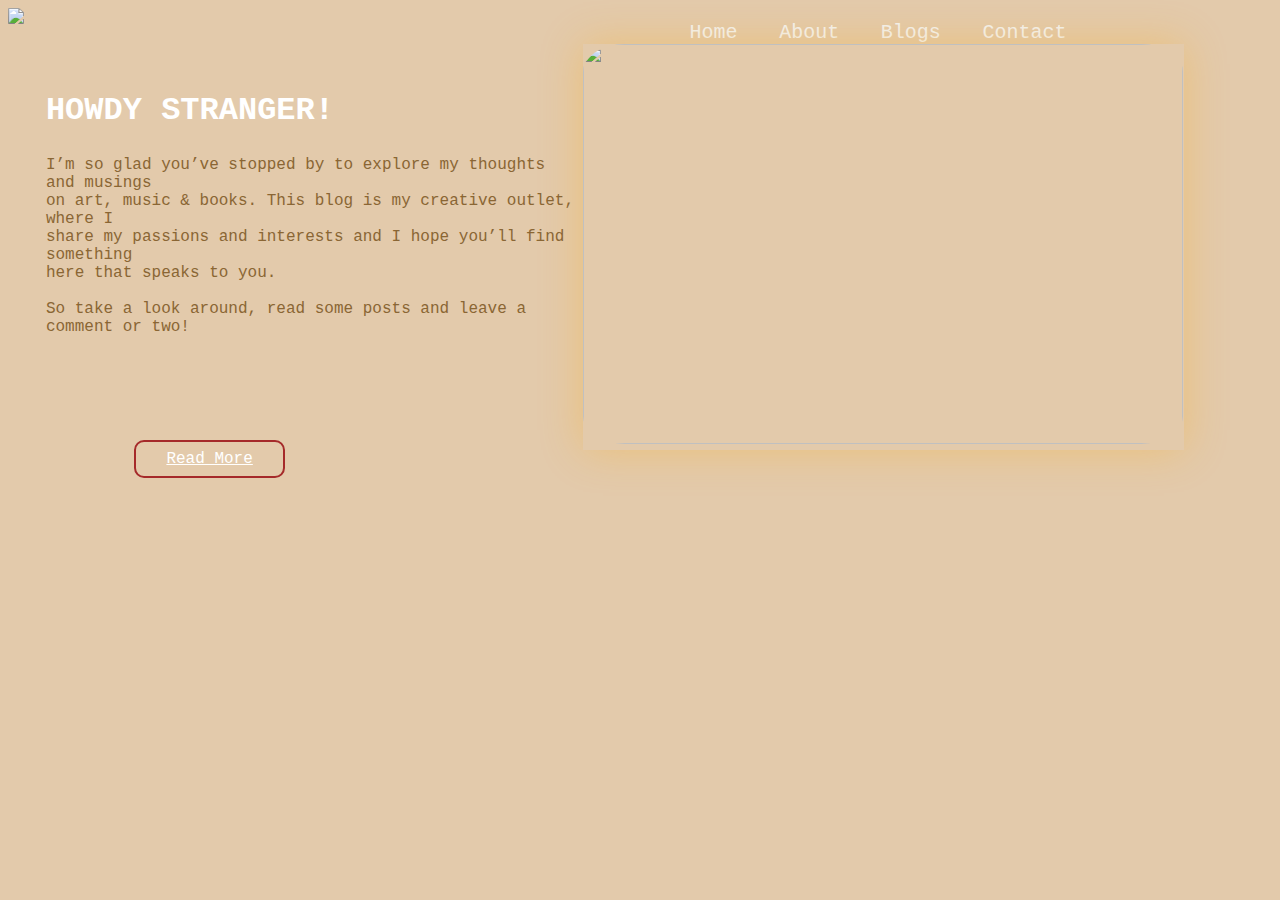
==== index.html @ 88e560fb "created homepage" ====
<!DOCTYPE html>
<html lang="en">
<head>
    <meta charset="UTF-8">
    <meta http-equiv="X-UA-Compatible" content="IE=edge">
    <meta name="viewport" content="width=device-width, initial-scale=1.0">
    <title>Random Muses</title>
</head>
<link rel="stylesheet" href="style.css">
<body>
    <div class="nav">
        <a href="#home">Home</a>
        <a href="#about">About</a>
        <a href="#blogs">Blogs</a>
        <a href="#contact">Contact</a>
      </div>
      <div class="logo">
        <img src="/Random-Muses/Assets/Images/logo.png" width="125px">
    </div>
    <div class="home">
        <img src="/Random-Muses/Assets/Images/Home.png" width="600px" height="400px">
    </div>
    <div class="welcome">
        <h2>HOWDY STRANGER!</h2>
        <h3>I’m so glad you’ve stopped by to explore my  thoughts and musings<br> on art, music & books.
             This blog is my creative outlet, where I <br>share my passions and interests and 
             I hope you’ll find something<br> here that speaks to you.<br><br>
             So take a look around, read some posts and leave a comment or two!</h3>
    </div>
   <div class="btn">
    <a href="#blogs">Read More</a>
   
</div>
</body>
</html>
---- style.css ----
body {
    background-color: #E3CAAB;
    font-family:'Courier New', Courier, monospace
}
.nav {
    overflow: hidden;
    background-color:#E3CAAB;
    float: right;
    margin-right: 15%;
    margin-top: 1%;
    font-weight: 500;
  }
  
 .nav a {
    color: #f2f2f2;
    text-align: center;
    padding: 14px 16px;
    text-decoration: none;
    font-size: 20px;
  }
  
  .nav a:hover {
    background-color:#E3CAAB;
    color: #A52A2A;
  }
  .home{
    float: right;
    margin-right: 7%;
    box-shadow: 0 0 40px 0px rgba(255, 170, 0, 0.3);
    padding: 0.5px 0.5px;
    cursor: pointer;
    transition: transform 0.5s;
  }

  img{
    border-radius: 7%;
  }
  h2{
    color: white;
    font-size: 200%;
    margin-left: 3%;
    margin-top: 5%;
  }

  h3{
    text-align: start;
    margin-left: 3%;
    font-weight: 100;
    font-size: 100%;
    color: rgb(138, 102, 52);

  }
  .btn {
    display: inline-block;
    background:  #E3CAAB;
    border-radius: 8px;
    box-sizing: border-box;
    border: 2px solid #A52A2A; 
    font-size: 16px;
    color: ffffff;
    padding: 8px 30px;
    margin: 30px 0;
    border-radius: 10px;
    margin-left: 10%;
    margin-top: 7%;
  }
  .btn:hover {
    background: #A52A2A;
  }
  a{
    color: white;
  }
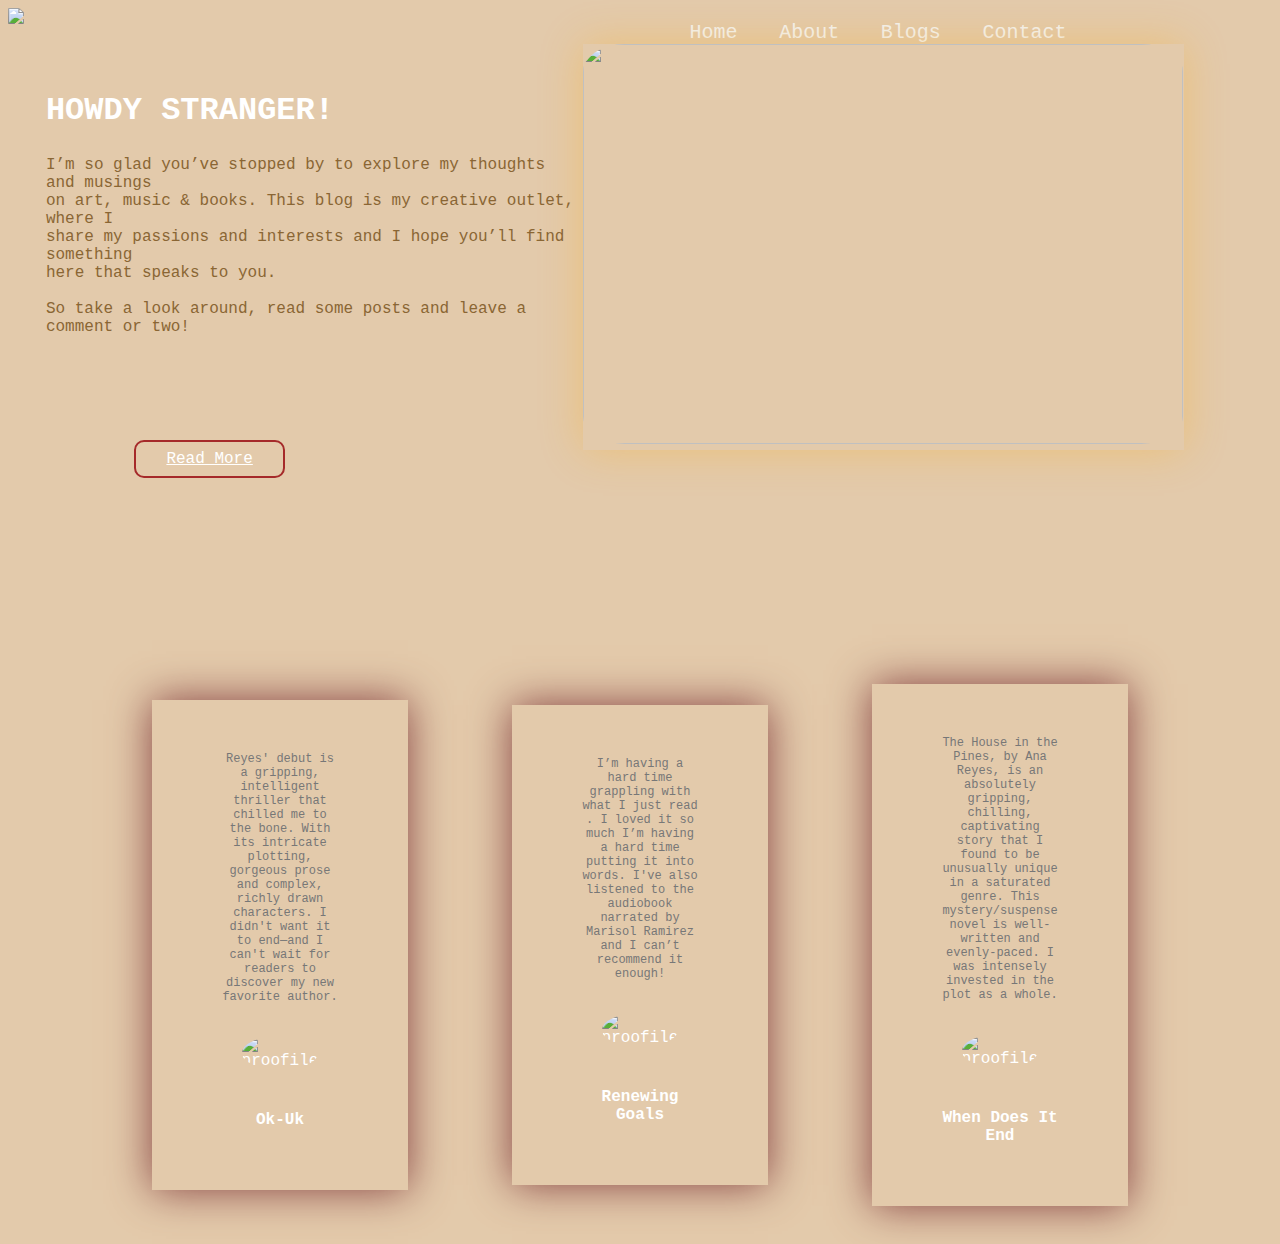
==== commit 641d3259: "added blog section" ====
--- a/index.html
+++ b/index.html
@@ -31,5 +31,62 @@
     <a href="#blogs">Read More</a>
    
 </div>
+<section id="Articles">
+<div class="testimonial" id="blogs">
+    
+    <div class="small-container">
+        <div class="row">
+            <div class="col-3">
+                <i class="fa fa-quote-left"></i>
+                <p>Reyes' debut is a gripping, intelligent thriller that chilled me to the bone. With its intricate plotting, gorgeous prose and complex, richly drawn characters. I didn't want it to end—and I can't wait for readers to discover my new favorite author.</p>
+                <div class="rating">
+                    <i class="fa fa-star"></i>
+                    <i class="fa fa-star"></i>
+                    <i class="fa fa-star"></i>
+                    <i class="fa fa-star"></i>
+                    <i class="fa fa-star-half-o"></i>
+
+                </div>
+                <!-- <img src="https://i.pinimg.com/736x/a6/c2/e0/a6c2e03d5bf09cdb560e374b4b53b978.jpg" alt="image"/> -->
+                <img src="https://i.pinimg.com/736x/a6/c2/e0/a6c2e03d5bf09cdb560e374b4b53b978.jpg" alt="proofile"/>
+                <h4>Ok-Uk</h4>
+            </div>
+            <div class="col-3">
+                <i class="fa fa-quote-left"></i>
+                <p>I’m having a hard time grappling with what I just read . I loved it so much I’m having a hard time putting it into words. I've also listened to the audiobook narrated by Marisol Ramirez and I can’t recommend it enough!
+                </p>
+                <div class="rating">
+                    <i class="fa fa-star"></i>
+                    <i class="fa fa-star"></i>
+                    <i class="fa fa-star"></i>
+                    <i class="fa fa-star"></i>
+                    <i class="fa fa-star-half-o"></i>
+
+                </div>
+                <img src="https://i.pinimg.com/736x/a6/c2/e0/a6c2e03d5bf09cdb560e374b4b53b978.jpg" alt="proofile"/>
+
+                <h4>Renewing Goals</h4>
+            </div>
+            <div class="col-3">
+                <i class="fa fa-quote-left"></i>
+                <p>The House in the Pines, by Ana Reyes, is an absolutely gripping, chilling, captivating story that I found to be unusually unique in a saturated genre. This mystery/suspense novel is well-written and evenly-paced. I was intensely invested in the plot as a whole.</p>
+                <div class="rating">
+                    <i class="fa fa-star"></i>
+                    <i class="fa fa-star"></i>
+                    <i class="fa fa-star"></i>
+                    <i class="fa fa-star"></i>
+                    <i class="fa fa-star-half-o"></i>
+
+                </div>
+                <img src="https://i.pinimg.com/736x/a6/c2/e0/a6c2e03d5bf09cdb560e374b4b53b978.jpg" alt="proofile"/>
+
+                <h4>When Does It End</h4>
+            
+            </div>
+
+        </div>
+    </div>
+</section>
+</div> 
 </body>
 </html>--- a/style.css
+++ b/style.css
@@ -69,4 +69,72 @@
   }
   a{
     color: white;
-  }+  }
+
+  .testimonial {
+    padding-top: 100px;
+    color: white;
+  }
+  .testimonial .col-3 {
+    text-align: center;
+    padding: 40px 70px;
+    box-shadow: 0 0 40px 0px rgba(132, 63, 63, 0.971);
+    cursor: pointer;
+    transition: transform 0.5s;
+  }
+  .testimonial .col-3 img {
+    width: 90px;
+    margin: 20px;
+    border-radius: 100%;
+  }
+  .testimonial .col-3:hover {
+    transform: translateY(-10px);
+  }
+  .fa.fa-quote-left {
+    font-size: 34px;
+    color:  #ff523b;
+  }
+  .col-3 p {
+    font-size: 12px;
+    margin: 12px 0;
+    color: #777;
+  }
+  .testimonial .col-3 h3 {
+    font-weight: 600;
+    color: #555;
+    font-size: 16px;
+  }
+  /*-------Brands-------*/
+  .brands {
+    margin: 100px auto;
+  }
+  col-5 {
+    width: 150px;
+    cursor: pointer;
+    filter: grayscale(100%);
+  }
+  .col-5 img:hover {
+    filter: grayscale(0);
+  }
+  .col-3 {
+    flex-basis: 5%;
+    min-width: 28px 0;
+    margin-bottom: 30px;
+    align-items: center;
+    margin-top: 7%;
+    
+    
+  }
+  .small-container {
+    max-width: 1080px;
+    margin: auto;
+    padding-left: 25px;
+    padding-right: 25px;
+  }
+  .row {
+    display: flex;
+    align-items: center;
+    flex-wrap: wrap;
+    justify-content: space-around;
+  }
+ 
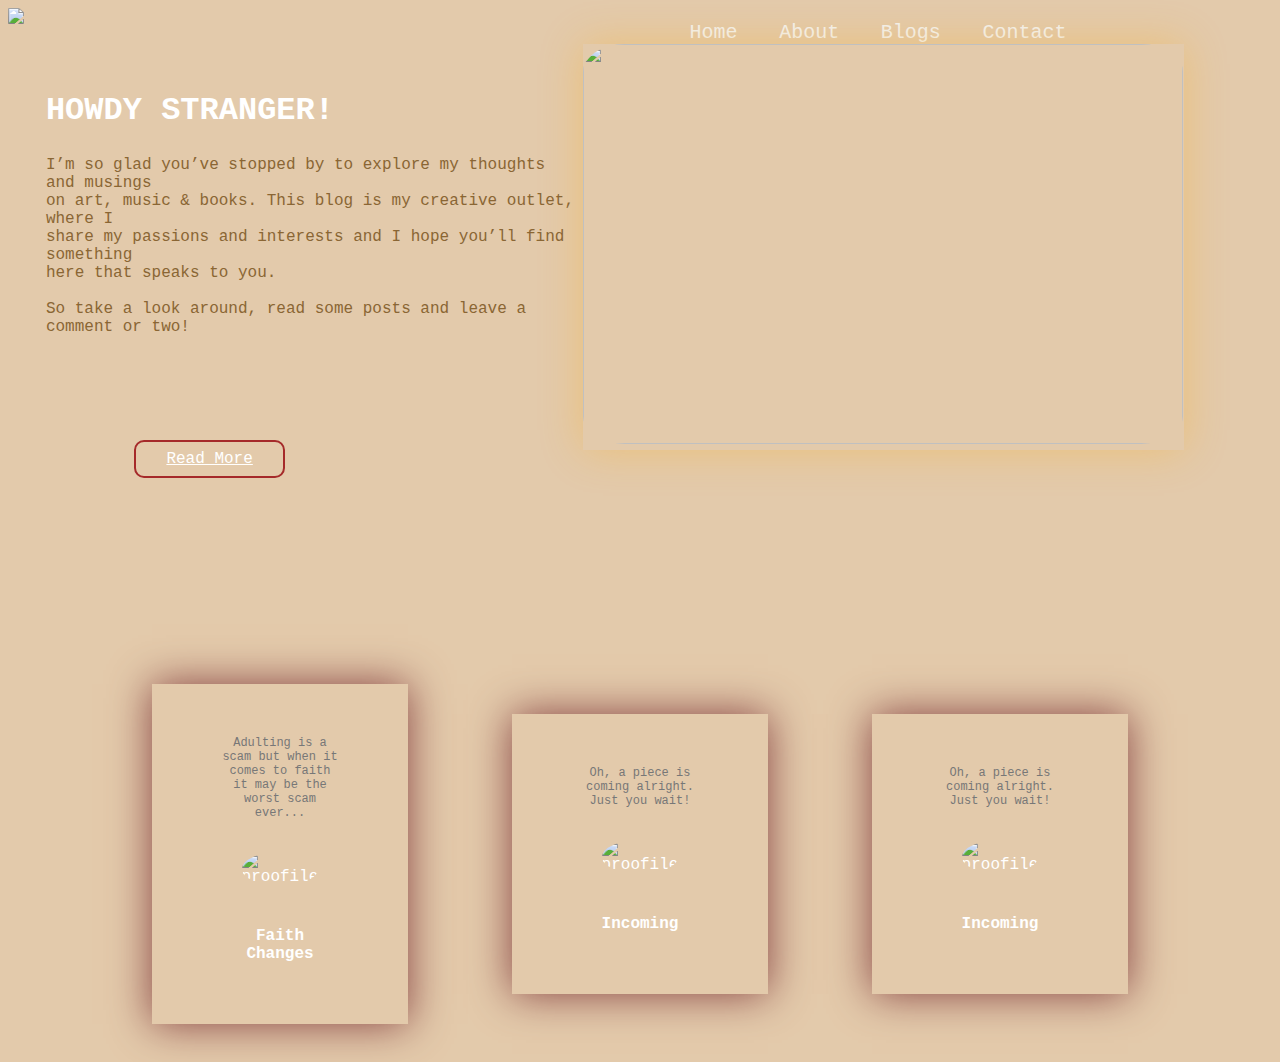
==== commit 922c122d: "Update index.html" ====
--- a/index.html
+++ b/index.html
@@ -38,7 +38,7 @@
         <div class="row">
             <div class="col-3">
                 <i class="fa fa-quote-left"></i>
-                <p>Reyes' debut is a gripping, intelligent thriller that chilled me to the bone. With its intricate plotting, gorgeous prose and complex, richly drawn characters. I didn't want it to end—and I can't wait for readers to discover my new favorite author.</p>
+                <p>Adulting is a scam but when it comes to faith it may be the worst scam ever...</p>
                 <div class="rating">
                     <i class="fa fa-star"></i>
                     <i class="fa fa-star"></i>
@@ -49,12 +49,11 @@
                 </div>
                 <!-- <img src="https://i.pinimg.com/736x/a6/c2/e0/a6c2e03d5bf09cdb560e374b4b53b978.jpg" alt="image"/> -->
                 <img src="https://i.pinimg.com/736x/a6/c2/e0/a6c2e03d5bf09cdb560e374b4b53b978.jpg" alt="proofile"/>
-                <h4>Ok-Uk</h4>
+                <h4>Faith Changes</h4>
             </div>
             <div class="col-3">
                 <i class="fa fa-quote-left"></i>
-                <p>I’m having a hard time grappling with what I just read . I loved it so much I’m having a hard time putting it into words. I've also listened to the audiobook narrated by Marisol Ramirez and I can’t recommend it enough!
-                </p>
+                <p>Oh, a piece is coming alright. Just you wait!</p>
                 <div class="rating">
                     <i class="fa fa-star"></i>
                     <i class="fa fa-star"></i>
@@ -65,11 +64,11 @@
                 </div>
                 <img src="https://i.pinimg.com/736x/a6/c2/e0/a6c2e03d5bf09cdb560e374b4b53b978.jpg" alt="proofile"/>
 
-                <h4>Renewing Goals</h4>
+                <h4>Incoming</h4>
             </div>
             <div class="col-3">
                 <i class="fa fa-quote-left"></i>
-                <p>The House in the Pines, by Ana Reyes, is an absolutely gripping, chilling, captivating story that I found to be unusually unique in a saturated genre. This mystery/suspense novel is well-written and evenly-paced. I was intensely invested in the plot as a whole.</p>
+                <p>Oh, a piece is coming alright. Just you wait!</p>
                 <div class="rating">
                     <i class="fa fa-star"></i>
                     <i class="fa fa-star"></i>
@@ -80,7 +79,7 @@
                 </div>
                 <img src="https://i.pinimg.com/736x/a6/c2/e0/a6c2e03d5bf09cdb560e374b4b53b978.jpg" alt="proofile"/>
 
-                <h4>When Does It End</h4>
+                <h4>Incoming</h4>
             
             </div>
 
@@ -89,4 +88,4 @@
 </section>
 </div> 
 </body>
-</html>+</html>
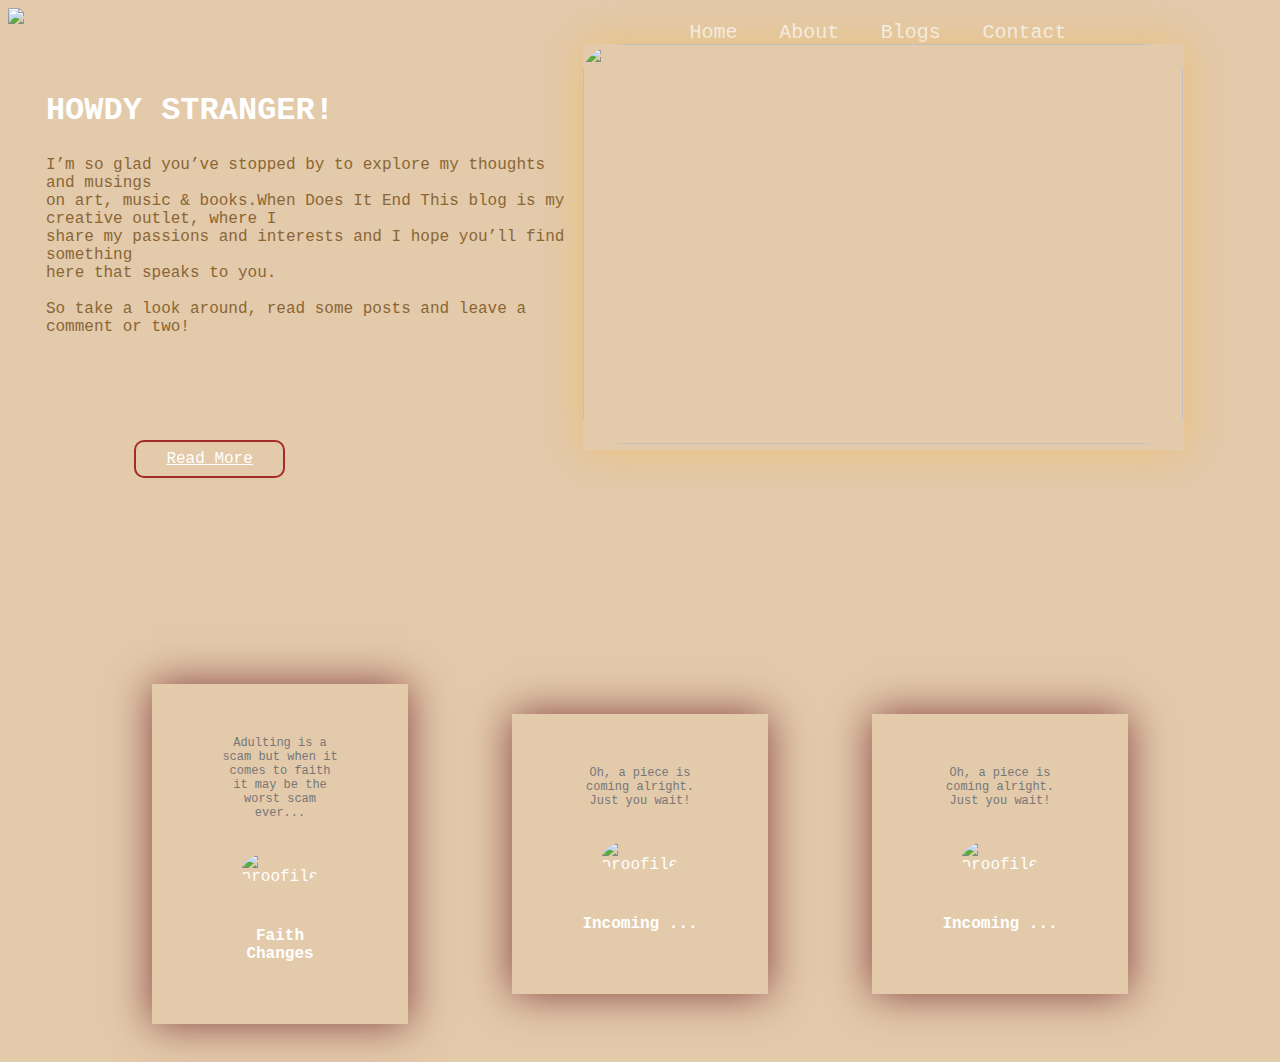
==== commit 3149ef78: "Update index.html" ====
--- a/index.html
+++ b/index.html
@@ -22,7 +22,7 @@
     </div>
     <div class="welcome">
         <h2>HOWDY STRANGER!</h2>
-        <h3>I’m so glad you’ve stopped by to explore my  thoughts and musings<br> on art, music & books.
+        <h3>I’m so glad you’ve stopped by to explore my  thoughts and musings<br> on art, music & books.When Does It End
              This blog is my creative outlet, where I <br>share my passions and interests and 
              I hope you’ll find something<br> here that speaks to you.<br><br>
              So take a look around, read some posts and leave a comment or two!</h3>
@@ -64,7 +64,7 @@
                 </div>
                 <img src="https://i.pinimg.com/736x/a6/c2/e0/a6c2e03d5bf09cdb560e374b4b53b978.jpg" alt="proofile"/>
 
-                <h4>Incoming</h4>
+                <h4>Incoming ...</h4>
             </div>
             <div class="col-3">
                 <i class="fa fa-quote-left"></i>
@@ -79,7 +79,7 @@
                 </div>
                 <img src="https://i.pinimg.com/736x/a6/c2/e0/a6c2e03d5bf09cdb560e374b4b53b978.jpg" alt="proofile"/>
 
-                <h4>Incoming</h4>
+                <h4>Incoming ...</h4>
             
             </div>
 
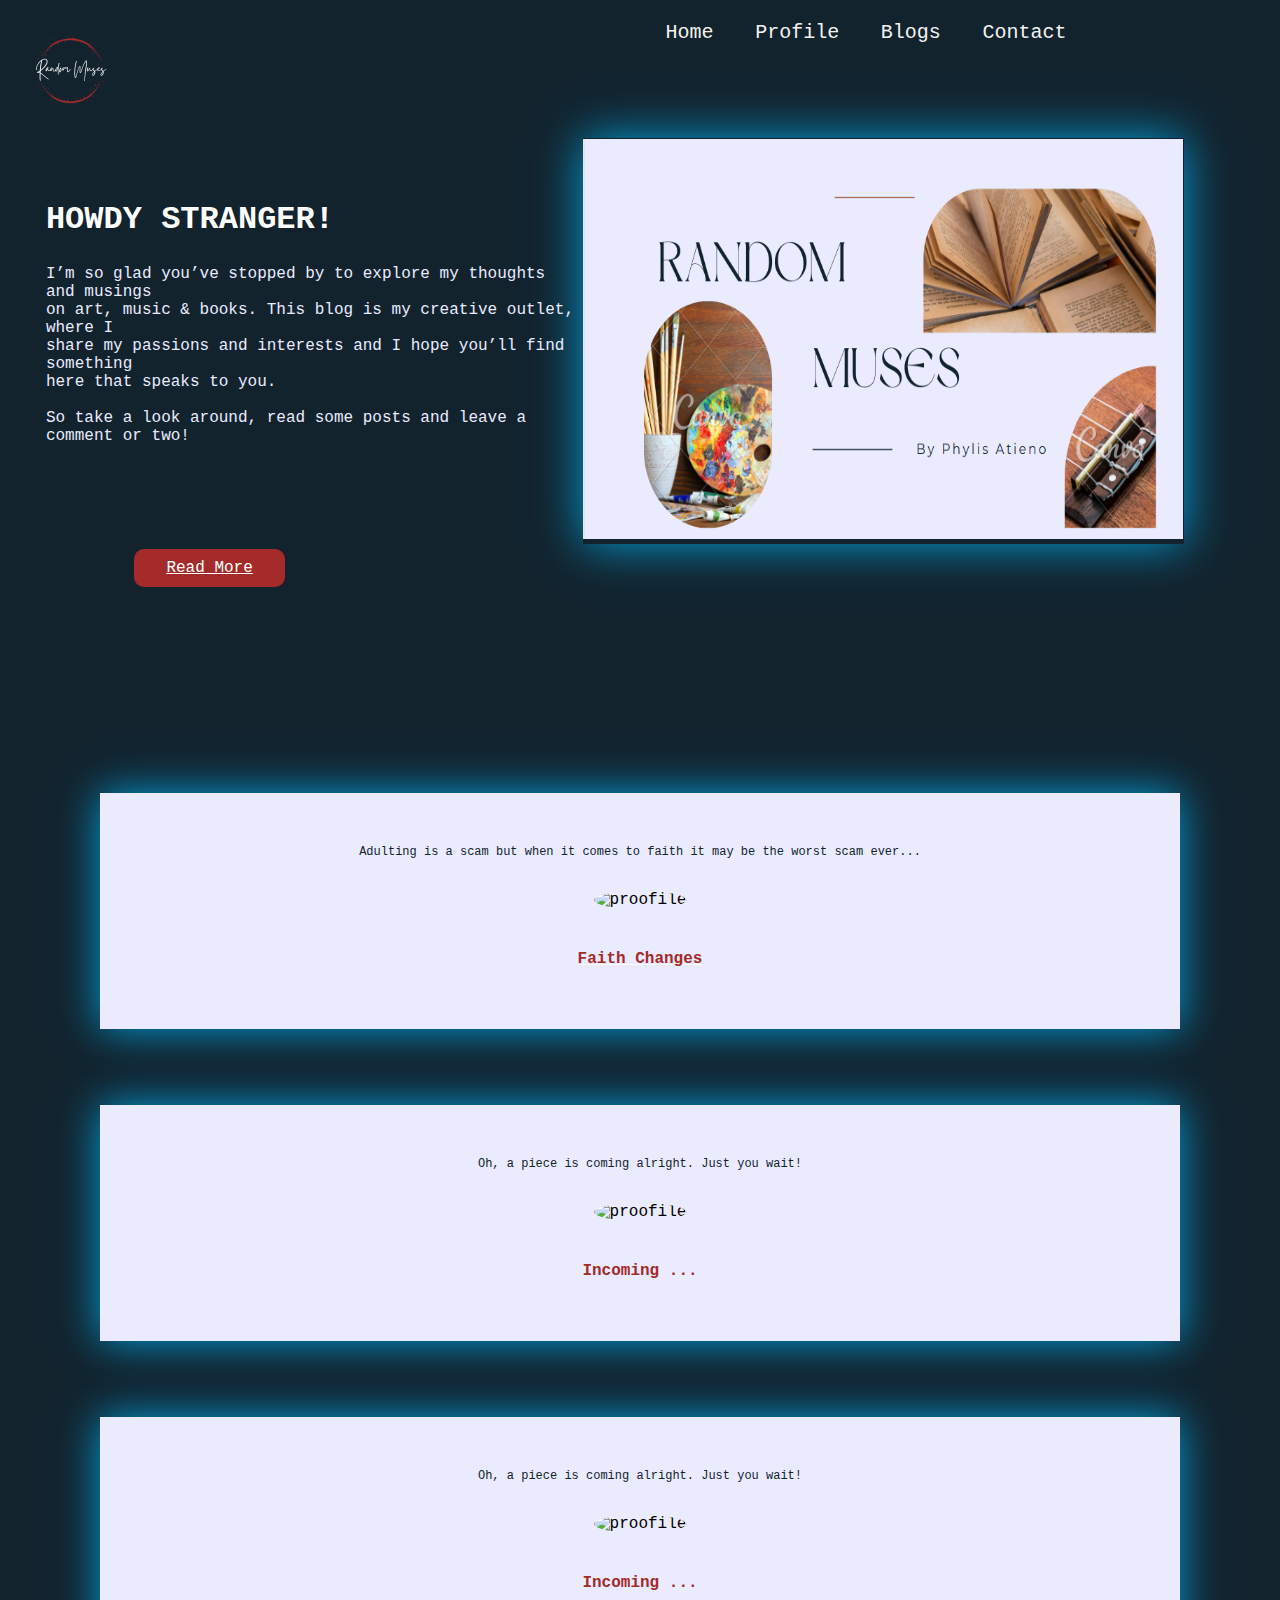
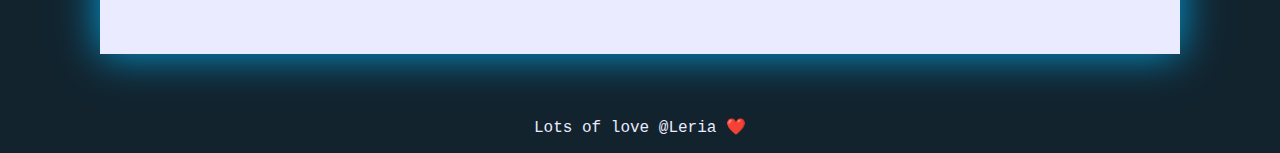
==== commit 2a741f9a: "Added Faith Changes blog" ====
--- a/index.html
+++ b/index.html
@@ -10,19 +10,19 @@
 <body>
     <div class="nav">
         <a href="#home">Home</a>
-        <a href="#about">About</a>
-        <a href="#blogs">Blogs</a>
+        <a href="#Profile">Profile</a>
+        <a href="blogs.html">Blogs</a>
         <a href="#contact">Contact</a>
       </div>
       <div class="logo">
-        <img src="/Random-Muses/Assets/Images/logo.png" width="125px">
+        <img src="Assets/Images/logo.png" width="125px">
     </div>
     <div class="home">
-        <img src="/Random-Muses/Assets/Images/Home.png" width="600px" height="400px">
+        <img src="Assets/Images/Home.png" width="600px" height="400px">
     </div>
     <div class="welcome">
         <h2>HOWDY STRANGER!</h2>
-        <h3>I’m so glad you’ve stopped by to explore my  thoughts and musings<br> on art, music & books.When Does It End
+        <h3>I’m so glad you’ve stopped by to explore my  thoughts and musings<br> on art, music & books.
              This blog is my creative outlet, where I <br>share my passions and interests and 
              I hope you’ll find something<br> here that speaks to you.<br><br>
              So take a look around, read some posts and leave a comment or two!</h3>
@@ -35,33 +35,17 @@
 <div class="testimonial" id="blogs">
     
     <div class="small-container">
-        <div class="row">
+        <!-- <div class="row"> -->
             <div class="col-3">
                 <i class="fa fa-quote-left"></i>
                 <p>Adulting is a scam but when it comes to faith it may be the worst scam ever...</p>
-                <div class="rating">
-                    <i class="fa fa-star"></i>
-                    <i class="fa fa-star"></i>
-                    <i class="fa fa-star"></i>
-                    <i class="fa fa-star"></i>
-                    <i class="fa fa-star-half-o"></i>
-
-                </div>
-                <!-- <img src="https://i.pinimg.com/736x/a6/c2/e0/a6c2e03d5bf09cdb560e374b4b53b978.jpg" alt="image"/> -->
                 <img src="https://i.pinimg.com/736x/a6/c2/e0/a6c2e03d5bf09cdb560e374b4b53b978.jpg" alt="proofile"/>
-                <h4>Faith Changes</h4>
+                
+                <a href="blogs.html"><h4>Faith Changes</h4></a>
             </div>
             <div class="col-3">
                 <i class="fa fa-quote-left"></i>
                 <p>Oh, a piece is coming alright. Just you wait!</p>
-                <div class="rating">
-                    <i class="fa fa-star"></i>
-                    <i class="fa fa-star"></i>
-                    <i class="fa fa-star"></i>
-                    <i class="fa fa-star"></i>
-                    <i class="fa fa-star-half-o"></i>
-
-                </div>
                 <img src="https://i.pinimg.com/736x/a6/c2/e0/a6c2e03d5bf09cdb560e374b4b53b978.jpg" alt="proofile"/>
 
                 <h4>Incoming ...</h4>
@@ -69,23 +53,17 @@
             <div class="col-3">
                 <i class="fa fa-quote-left"></i>
                 <p>Oh, a piece is coming alright. Just you wait!</p>
-                <div class="rating">
-                    <i class="fa fa-star"></i>
-                    <i class="fa fa-star"></i>
-                    <i class="fa fa-star"></i>
-                    <i class="fa fa-star"></i>
-                    <i class="fa fa-star-half-o"></i>
-
-                </div>
                 <img src="https://i.pinimg.com/736x/a6/c2/e0/a6c2e03d5bf09cdb560e374b4b53b978.jpg" alt="proofile"/>
 
                 <h4>Incoming ...</h4>
             
             </div>
+        </div>
 
-        </div>
+        
     </div>
 </section>
 </div> 
 </body>
+<footer><p>Lots of love @Leria ❤️</p></footer>
 </html>
--- a/style.css
+++ b/style.css
@@ -1,140 +1,173 @@
 body {
-    background-color: #E3CAAB;
-    font-family:'Courier New', Courier, monospace
+  background-color: #12232e;
+  font-family: "Courier New", Courier, monospace;
 }
 .nav {
-    overflow: hidden;
-    background-color:#E3CAAB;
-    float: right;
-    margin-right: 15%;
-    margin-top: 1%;
-    font-weight: 500;
-  }
-  
- .nav a {
-    color: #f2f2f2;
-    text-align: center;
-    padding: 14px 16px;
-    text-decoration: none;
-    font-size: 20px;
-  }
-  
-  .nav a:hover {
-    background-color:#E3CAAB;
-    color: #A52A2A;
-  }
-  .home{
-    float: right;
-    margin-right: 7%;
-    box-shadow: 0 0 40px 0px rgba(255, 170, 0, 0.3);
-    padding: 0.5px 0.5px;
-    cursor: pointer;
-    transition: transform 0.5s;
-  }
+  overflow: hidden;
+  background-color: #12232e;
+  float: right;
+  margin-right: 15%;
+  margin-top: 1%;
+  font-weight: 500;
+}
 
-  img{
-    border-radius: 7%;
-  }
-  h2{
-    color: white;
-    font-size: 200%;
-    margin-left: 3%;
-    margin-top: 5%;
-  }
+.nav a {
+  color: #f2f2f2;
+  text-align: center;
+  padding: 14px 16px;
+  text-decoration: none;
+  font-size: 20px;
+}
 
-  h3{
-    text-align: start;
-    margin-left: 3%;
-    font-weight: 100;
-    font-size: 100%;
-    color: rgb(138, 102, 52);
+.nav a:hover {
+  background-color: #12232e;
+  color: #a52a2a;
+}
+.home {
+  float: right;
+  margin-right: 7%;
+  box-shadow: 0 0 45px 0px rgba(0, 187, 255, 0.833);
+  padding: 0.5px 0.5px;
+  cursor: pointer;
+  transition: transform 0.5s;
+}
 
-  }
-  .btn {
-    display: inline-block;
-    background:  #E3CAAB;
-    border-radius: 8px;
-    box-sizing: border-box;
-    border: 2px solid #A52A2A; 
-    font-size: 16px;
-    color: ffffff;
-    padding: 8px 30px;
-    margin: 30px 0;
-    border-radius: 10px;
-    margin-left: 10%;
-    margin-top: 7%;
-  }
-  .btn:hover {
-    background: #A52A2A;
-  }
-  a{
-    color: white;
-  }
+/* img {
+  border-radius: 5%;
+} */
+h2 {
+  color: white;
+  font-size: 200%;
+  margin-left: 3%;
+  margin-top: 5%;
+}
 
-  .testimonial {
-    padding-top: 100px;
-    color: white;
-  }
-  .testimonial .col-3 {
-    text-align: center;
-    padding: 40px 70px;
-    box-shadow: 0 0 40px 0px rgba(132, 63, 63, 0.971);
-    cursor: pointer;
-    transition: transform 0.5s;
-  }
-  .testimonial .col-3 img {
-    width: 90px;
-    margin: 20px;
-    border-radius: 100%;
-  }
-  .testimonial .col-3:hover {
-    transform: translateY(-10px);
-  }
-  .fa.fa-quote-left {
-    font-size: 34px;
-    color:  #ff523b;
-  }
-  .col-3 p {
-    font-size: 12px;
-    margin: 12px 0;
-    color: #777;
-  }
-  .testimonial .col-3 h3 {
-    font-weight: 600;
-    color: #555;
-    font-size: 16px;
-  }
-  /*-------Brands-------*/
-  .brands {
-    margin: 100px auto;
-  }
-  col-5 {
-    width: 150px;
-    cursor: pointer;
-    filter: grayscale(100%);
-  }
-  .col-5 img:hover {
-    filter: grayscale(0);
-  }
-  .col-3 {
-    flex-basis: 5%;
-    min-width: 28px 0;
-    margin-bottom: 30px;
-    align-items: center;
-    margin-top: 7%;
-    
-    
-  }
-  .small-container {
-    max-width: 1080px;
-    margin: auto;
-    padding-left: 25px;
-    padding-right: 25px;
-  }
-  .row {
-    display: flex;
-    align-items: center;
-    flex-wrap: wrap;
-    justify-content: space-around;
-  }
- 
+h3 {
+  text-align: start;
+  margin-left: 3%;
+  font-weight: 100;
+  font-size: 100%;
+  color: #eaebff;
+}
+
+h4 {
+  color: #a52a2a;
+}
+.btn {
+  display: inline-block;
+  background: #a52a2a;
+  border-radius: 8px;
+  box-sizing: border-box;
+  border: 2px solid #a52a2a;
+  font-size: 16px;
+  color: ffffff;
+  padding: 8px 30px;
+  margin: 30px 0;
+  border-radius: 10px;
+  margin-left: 10%;
+  margin-top: 7%;
+}
+.btn:hover {
+  background: #a52a2a;
+}
+a {
+  color: white;
+}
+
+.testimonial {
+  padding-top: 100px;
+}
+
+.testimonial .col-3 {
+  text-align: center;
+  padding: 40px 70px;
+  box-shadow: 0 0 40px 0px rgba(132, 63, 63, 0.971);
+  cursor: pointer;
+  transition: transform 0.4s;
+  background-color: #eaebff;
+  box-shadow: 0 0 40px 0px rgba(0, 187, 255, 0.833);
+}
+.testimonial .col-3 img {
+  width: 90px;
+  margin: 20px;
+  border-radius: 100%;
+}
+.testimonial .col-3:hover {
+  transform: translateY(-10px);
+}
+.fa.fa-quote-left {
+  font-size: 34px;
+}
+.col-3 p {
+  font-size: 12px;
+  margin: 12px 0;
+  color: #12232e;
+}
+.testimonial .col-3 h3 {
+  font-weight: 600;
+  color: #a52a2a;
+  font-size: 16px;
+}
+/*-------Brands-------*/
+.col-3 {
+  flex-basis: 5%;
+  min-width: 28px 0;
+  margin-bottom: 30px;
+  align-items: center;
+  margin-top: 7%;
+}
+
+.small-container {
+  max-width: 1080px;
+  margin: auto;
+  padding-left: 25px;
+  padding-right: 25px;
+}
+
+p {
+  color: #eaebff;
+  text-align: center;
+  margin-top: 5%;
+}
+
+/* ... (Blog post styling) ... */
+.blog-container {
+  max-width: 1100px;
+  margin: 20px auto;
+  background-color: #eaebff;
+  box-shadow: 0 0 40px 0px rgba(0, 187, 255, 0.833);
+  padding: 20px;
+  margin-top: 5%;
+}
+
+.blog-container h1 {
+  color: #a52a2a;
+  text-align: center;
+}
+
+.blog-meta {
+  color: #12232e;
+  margin-top: 0px;
+}
+
+.blog-image {
+  width: 200px;
+  height: 200px;
+  margin-top: 20px;
+  display: block;
+  margin-left: auto;
+  margin-right: auto;
+  border-radius: 50%;
+}
+
+.blog-content p {
+  color: #12232e;
+  font-family: Impact, Haettenschweiler, "Arial Narrow Bold", sans-serif;
+  padding: auto;
+  text-align: justify;
+  margin-right: 20px;
+  margin-left: 20px;
+  font-size: 16px;
+}
+
+/* ... (Blog Post styling styles) ... */
